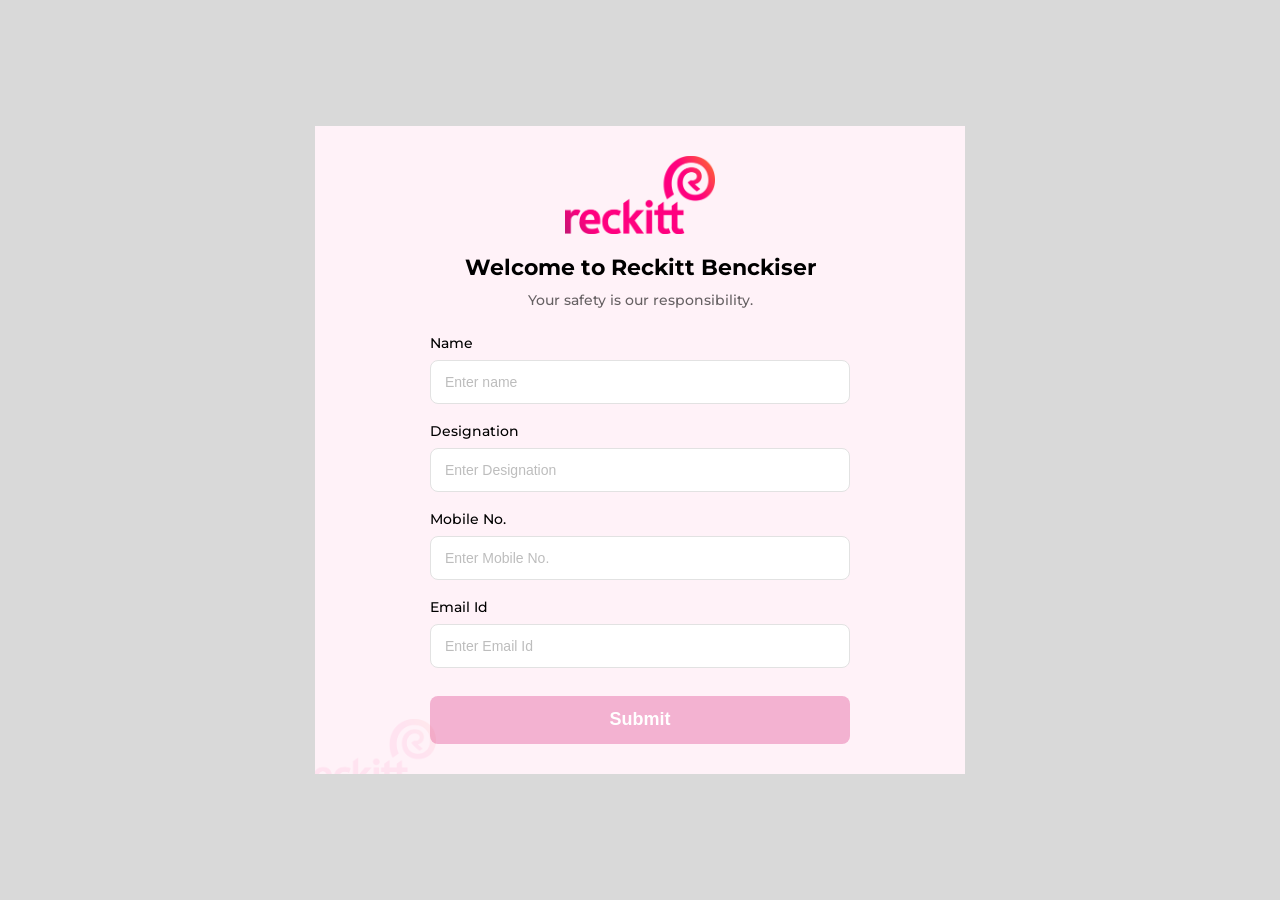
==== index.html @ cda7be9b "Initial frontend implementation" ====
<!DOCTYPE html>
<html lang="en">
<head>
    <meta charset="UTF-8">
    <meta name="viewport" content="width=device-width, initial-scale=1.0">

    <title>RECKITT</title>

    <link rel="preconnect" href="https://fonts.googleapis.com">
    <link rel="preconnect" href="https://fonts.gstatic.com" crossorigin>

    <link href="https://fonts.googleapis.com/css2?family=Montserrat:wght@400;500;700&display=swap" rel="stylesheet">

    <link rel="stylesheet" href="css/style.css">
</head>

<body>

    <div class="card">

        <img src="assets/watermark.png" alt="" class="watermark">

        <div class="container">

            <img src="assets/logo.png" alt="Reckitt Logo" class="logo">

            <h1>Welcome to Reckitt Benckiser</h1>

            <p class="subtitle">
                Your safety is our responsibility.
            </p>

            <form>

                <div class="form-group">
                    <label>Name</label>
                    <input type="text" placeholder="Enter name">
                </div>

                <div class="form-group">
                    <label>Designation</label>
                    <input type="text" placeholder="Enter Designation">
                </div>

                <div class="form-group">
                    <label>Mobile No.</label>
                    <input type="text" placeholder="Enter Mobile No.">
                </div>

                <div class="form-group">
                    <label>Email Id</label>
                    <input type="email" placeholder="Enter Email Id">
                </div>

                <button type="submit">
                    Submit
                </button>

            </form>

        </div>

    </div>

</body>
</html>
---- css/style.css ----
*{
    margin:0;
    padding:0;
    box-sizing:border-box;
}

body{
    font-family:'Montserrat',sans-serif;
    background:#d9d9d9;
    min-height:100vh;

    display:flex;
    justify-content:center;
    align-items:center;

    padding:30px;
}

.card{
    width:650px;
    height:auto;

    background:#FFF2F8;

    position:relative;

    padding:30px 50px;

    overflow:hidden;
}

.container{
    max-width:420px;
    margin:0 auto;
}

.logo{
    width:150px;
    display:block;
    margin:0 auto 20px;
}

h1{
    text-align:center;
    font-size:22px;
    font-weight:700;
    color:#000;

    margin-bottom:10px;
}

.subtitle{
    text-align:center;
    font-size:14px;
    font-weight:500;
    color:rgba(0,0,0,0.6);

    margin-bottom:25px;
}

form{
    display:flex;
    flex-direction:column;
    gap:18px;
}

.form-group{
    display:flex;
    flex-direction:column;
    gap:8px;
}

label{
    font-size:14px;
    font-weight:500;
}

input{
    width:100%;
    height:44px;

    border:1px solid #E2E2E2;
    border-radius:8px;

    padding:0 14px;

    font-size:14px;
}

input::placeholder{
    color:#BDBDBD;
}

button{
    width:100%;
    height:48px;

    border:none;
    border-radius:8px;

    background:#F3B2D1;

    color:white;

    font-size:18px;
    font-weight:700;

    cursor:pointer;

    margin-top:10px;
}

.watermark{
    position:absolute;

    width:136px;

    left:-15px;
    bottom:-15px;

    opacity:0.06;

    pointer-events:none;
}

@media(max-width:768px){

    body{
        padding:0;
        background:white;
    }

    .card{
        width:100%;
        min-height:100vh;

        padding:30px 20px;
    }

    .container{
        max-width:100%;
    }

    .logo{
        width:150px;
    }

    h1{
        font-size:20px;
    }

    .subtitle{
        font-size:14px;
    }
}
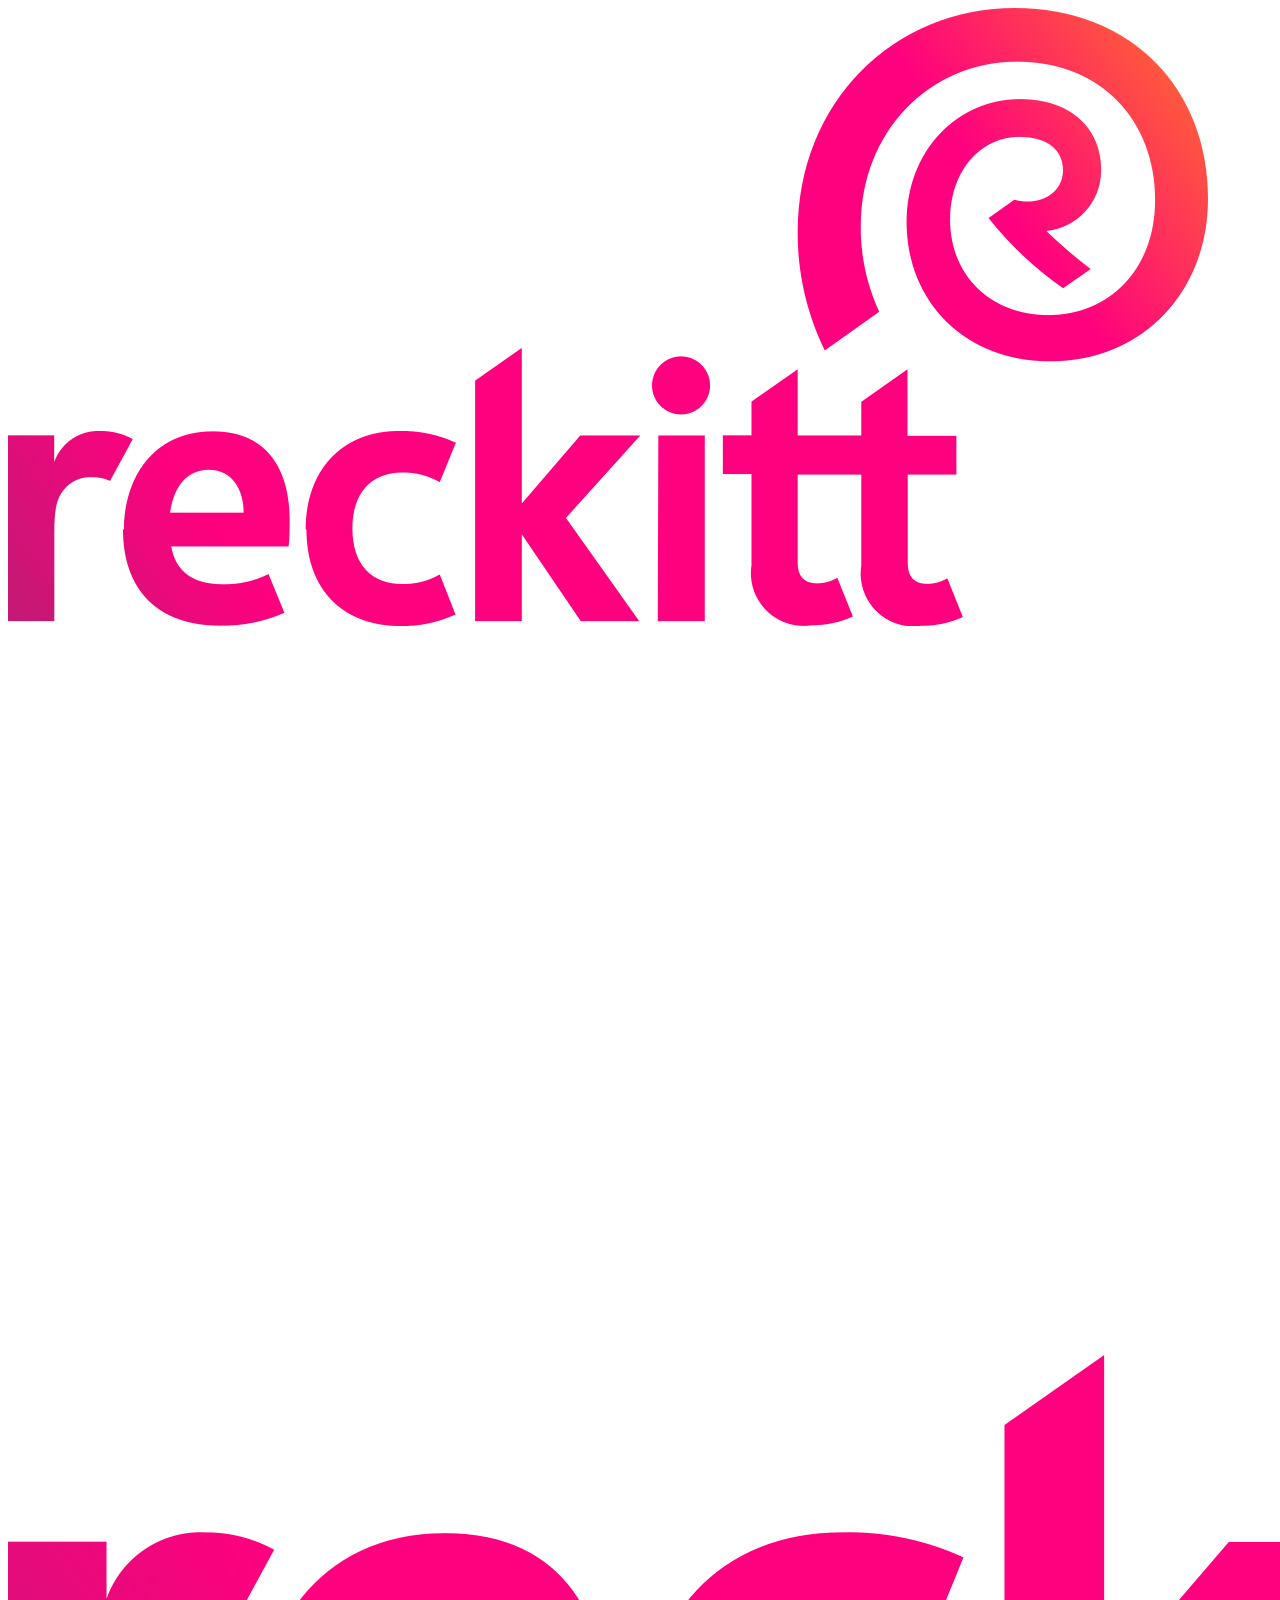
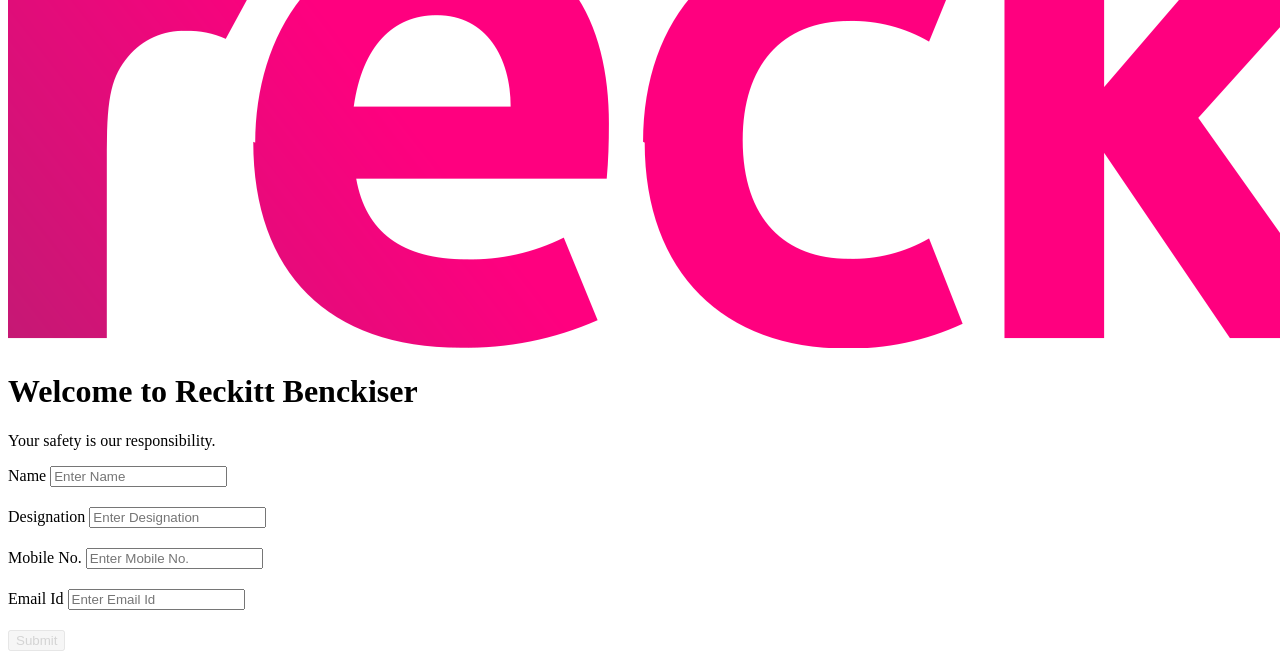
==== commit c427c200: "Add files via upload" ====
--- a/index.html
+++ b/index.html
@@ -1,66 +1,233 @@
-<!DOCTYPE html>
-<html lang="en">
-<head>
-    <meta charset="UTF-8">
-    <meta name="viewport" content="width=device-width, initial-scale=1.0">
-
-    <title>RECKITT</title>
-
-    <link rel="preconnect" href="https://fonts.googleapis.com">
-    <link rel="preconnect" href="https://fonts.gstatic.com" crossorigin>
-
-    <link href="https://fonts.googleapis.com/css2?family=Montserrat:wght@400;500;700&display=swap" rel="stylesheet">
-
-    <link rel="stylesheet" href="css/style.css">
-</head>
-
-<body>
-
-    <div class="card">
-
-        <img src="assets/watermark.png" alt="" class="watermark">
-
-        <div class="container">
-
-            <img src="assets/logo.png" alt="Reckitt Logo" class="logo">
-
-            <h1>Welcome to Reckitt Benckiser</h1>
-
-            <p class="subtitle">
-                Your safety is our responsibility.
-            </p>
-
-            <form>
-
-                <div class="form-group">
-                    <label>Name</label>
-                    <input type="text" placeholder="Enter name">
-                </div>
-
-                <div class="form-group">
-                    <label>Designation</label>
-                    <input type="text" placeholder="Enter Designation">
-                </div>
-
-                <div class="form-group">
-                    <label>Mobile No.</label>
-                    <input type="text" placeholder="Enter Mobile No.">
-                </div>
-
-                <div class="form-group">
-                    <label>Email Id</label>
-                    <input type="email" placeholder="Enter Email Id">
-                </div>
-
-                <button type="submit">
-                    Submit
-                </button>
-
-            </form>
-
-        </div>
-
-    </div>
-
-</body>
+<!DOCTYPE html>
+<html lang="en">
+<head>
+    <meta charset="UTF-8">
+    <meta name="viewport" content="width=device-width, initial-scale=1.0">
+    <title>RECKITT</title>
+
+    <link rel="preconnect" href="https://fonts.googleapis.com">
+    <link rel="preconnect" href="https://fonts.gstatic.com" crossorigin>
+
+    <link href="https://fonts.googleapis.com/css2?family=Montserrat:wght@400;500;700&display=swap" rel="stylesheet">
+
+    <link rel="stylesheet" href="css/style.css">
+
+    <style>
+        .error{
+            color:red;
+            font-size:12px;
+            display:block;
+            margin-top:4px;
+            min-height:16px;
+        }
+
+        input.invalid{
+            border:1px solid red;
+        }
+
+        input.valid{
+            border:1px solid #28a745;
+        }
+
+        button:disabled{
+            opacity:0.5;
+            cursor:not-allowed;
+        }
+    </style>
+</head>
+
+<body>
+
+    <div class="card">
+
+        <img src="assets/watermark.png" alt="" class="watermark">
+
+        <div class="container">
+
+            <img src="assets/logo.png" alt="Reckitt Logo" class="logo">
+
+            <h1>Welcome to Reckitt Benckiser</h1>
+
+            <p class="subtitle">
+                Your safety is our responsibility.
+            </p>
+
+            <form id="registrationForm">
+
+                <div class="form-group">
+                    <label>Name</label>
+                    <input type="text" id="name" placeholder="Enter Name">
+                    <small class="error" id="nameError"></small>
+                </div>
+
+                <div class="form-group">
+                    <label>Designation</label>
+                    <input type="text" id="designation" placeholder="Enter Designation">
+                    <small class="error" id="designationError"></small>
+                </div>
+
+                <div class="form-group">
+                    <label>Mobile No.</label>
+                    <input type="text" id="mobile" placeholder="Enter Mobile No." maxlength="10">
+                    <small class="error" id="mobileError"></small>
+                </div>
+
+                <div class="form-group">
+                    <label>Email Id</label>
+                    <input type="email" id="email" placeholder="Enter Email Id">
+                    <small class="error" id="emailError"></small>
+                </div>
+
+                <button type="submit" id="submitBtn" disabled>
+                    Submit
+                </button>
+
+            </form>
+
+        </div>
+
+    </div>
+
+<script>
+
+const form = document.getElementById("registrationForm");
+
+const nameInput = document.getElementById("name");
+const designationInput = document.getElementById("designation");
+const mobileInput = document.getElementById("mobile");
+const emailInput = document.getElementById("email");
+const submitBtn = document.getElementById("submitBtn");
+
+function validateForm() {
+
+    const nameValid = nameInput.value.trim().length >= 3;
+
+    const designationValid =
+        designationInput.value.trim() !== "";
+
+    const mobileValid =
+        /^[0-9]{10}$/.test(mobileInput.value);
+
+    const emailValid =
+        /^[^\s@]+@[^\s@]+\.[^\s@]+$/.test(emailInput.value);
+
+    submitBtn.disabled =
+        !(nameValid &&
+          designationValid &&
+          mobileValid &&
+          emailValid);
+}
+
+
+// NAME VALIDATION
+nameInput.addEventListener("input", function() {
+
+    this.value = this.value.replace(/[^A-Za-z ]/g, "");
+
+    if (this.value.length < 3) {
+        document.getElementById("nameError").innerText =
+            "Enter at least 3 characters";
+        this.classList.add("invalid");
+        this.classList.remove("valid");
+    } else {
+        document.getElementById("nameError").innerText = "";
+        this.classList.remove("invalid");
+        this.classList.add("valid");
+    }
+
+    validateForm();
+});
+
+
+// DESIGNATION VALIDATION
+designationInput.addEventListener("input", function() {
+
+    if (this.value.trim() === "") {
+        document.getElementById("designationError").innerText =
+            "Required field";
+        this.classList.add("invalid");
+        this.classList.remove("valid");
+    } else {
+        document.getElementById("designationError").innerText = "";
+        this.classList.remove("invalid");
+        this.classList.add("valid");
+    }
+
+    validateForm();
+});
+
+
+// MOBILE VALIDATION
+mobileInput.addEventListener("input", function() {
+
+    this.value = this.value.replace(/\D/g, "");
+
+    if (this.value.length !== 10) {
+        document.getElementById("mobileError").innerText =
+            "Enter 10 digits";
+        this.classList.add("invalid");
+        this.classList.remove("valid");
+    } else {
+        document.getElementById("mobileError").innerText = "";
+        this.classList.remove("invalid");
+        this.classList.add("valid");
+    }
+
+    validateForm();
+});
+
+
+// EMAIL VALIDATION
+emailInput.addEventListener("input", function() {
+
+    const emailPattern =
+        /^[^\s@]+@[^\s@]+\.[^\s@]+$/;
+
+    if (!emailPattern.test(this.value)) {
+        document.getElementById("emailError").innerText =
+            "Enter valid email";
+        this.classList.add("invalid");
+        this.classList.remove("valid");
+    } else {
+        document.getElementById("emailError").innerText = "";
+        this.classList.remove("invalid");
+        this.classList.add("valid");
+    }
+
+    validateForm();
+});
+
+
+// FORM SUBMIT
+form.addEventListener("submit", function(e) {
+
+    e.preventDefault();
+
+    localStorage.setItem(
+        "visitorName",
+        nameInput.value.trim()
+    );
+
+    localStorage.setItem(
+        "visitorDesignation",
+        designationInput.value.trim()
+    );
+
+    localStorage.setItem(
+        "visitorMobile",
+        mobileInput.value.trim()
+    );
+
+    localStorage.setItem(
+        "visitorEmail",
+        emailInput.value.trim()
+    );
+
+    window.location.href = "video.html";
+
+});
+
+</script>
+
+</body>
 </html>
